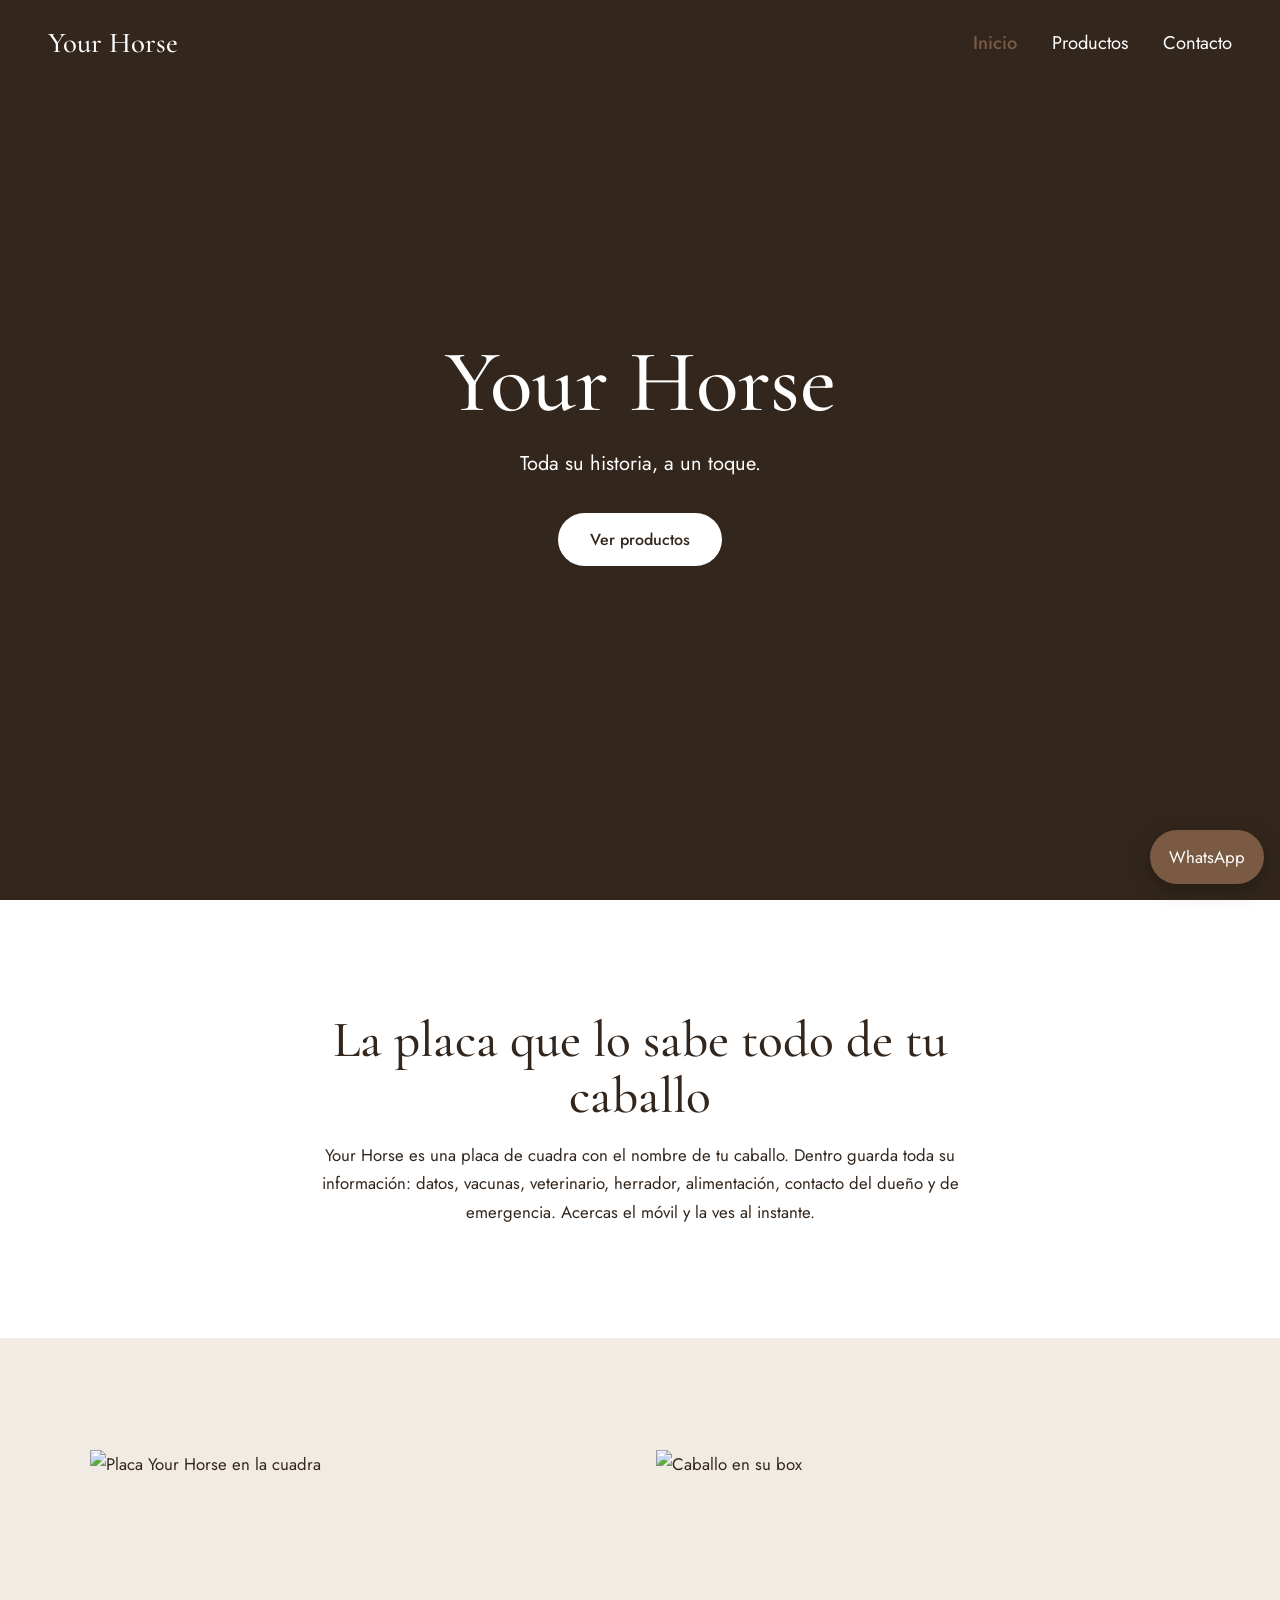
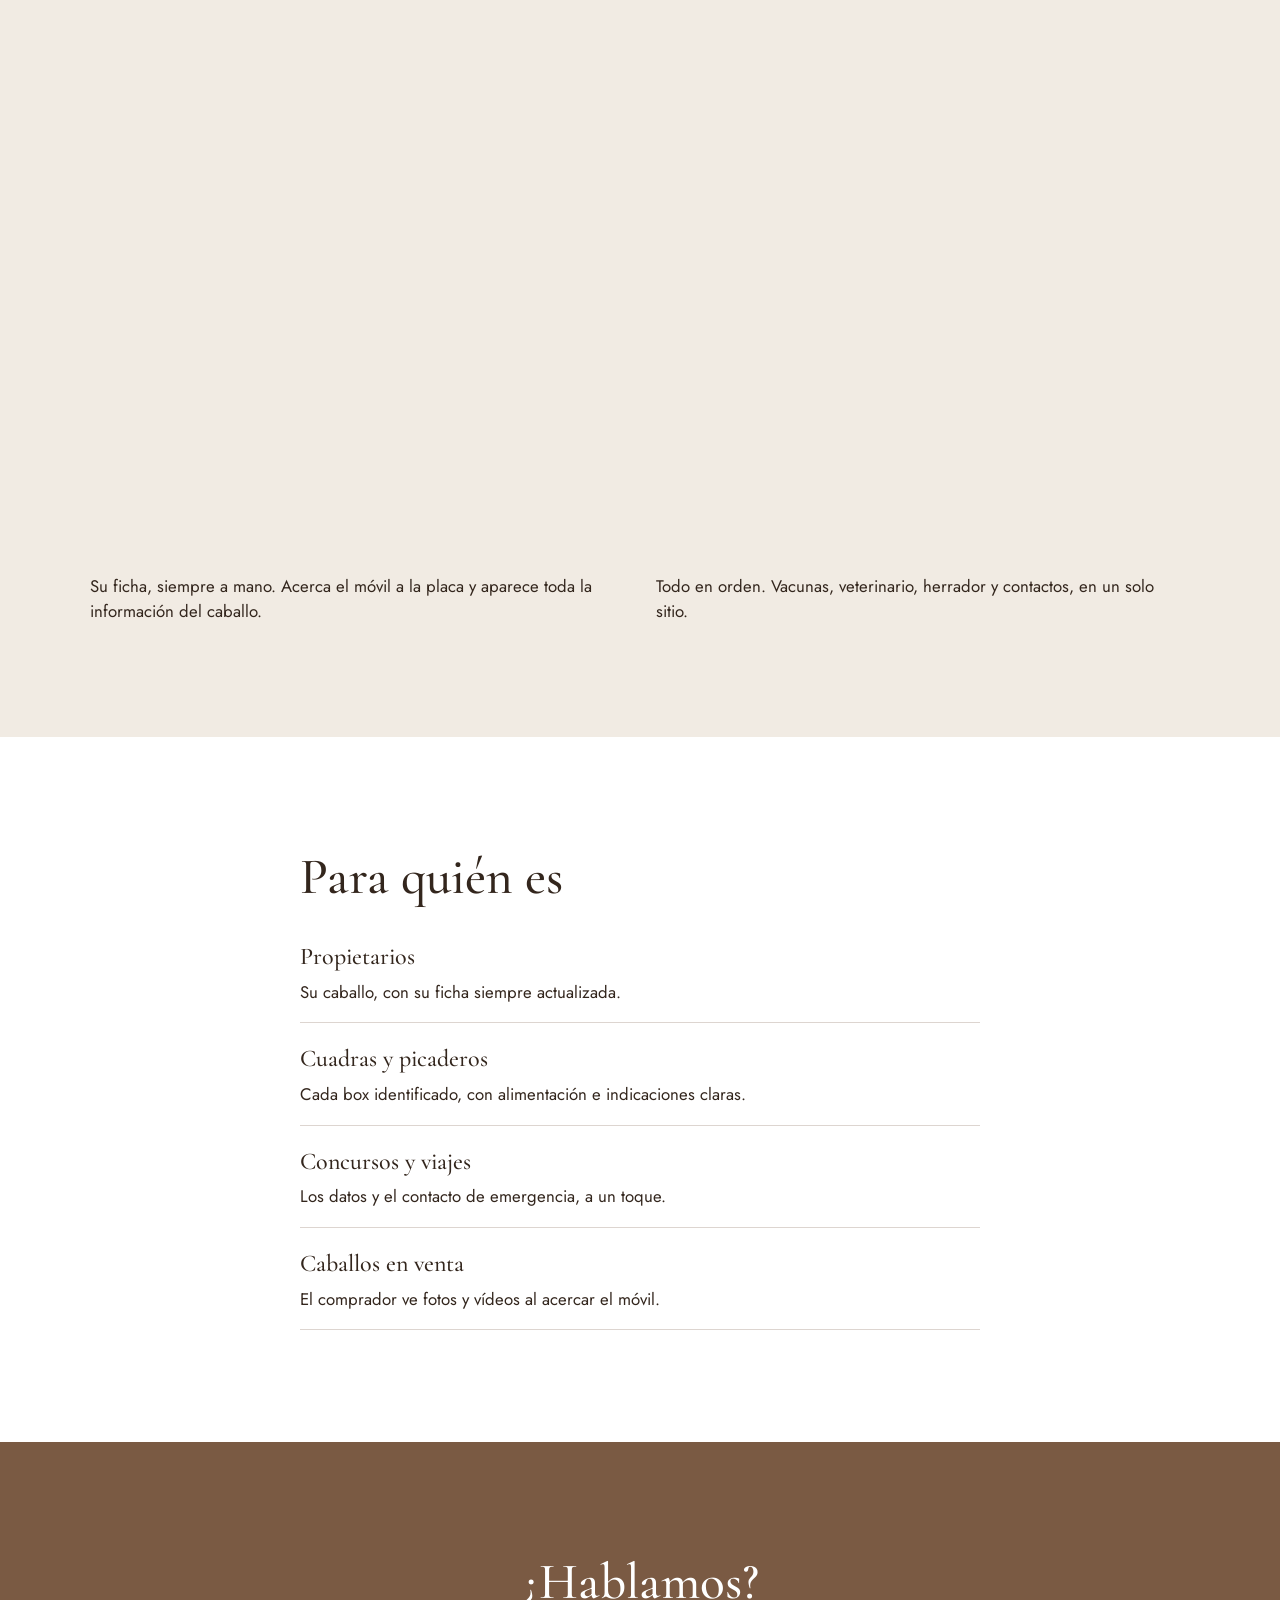
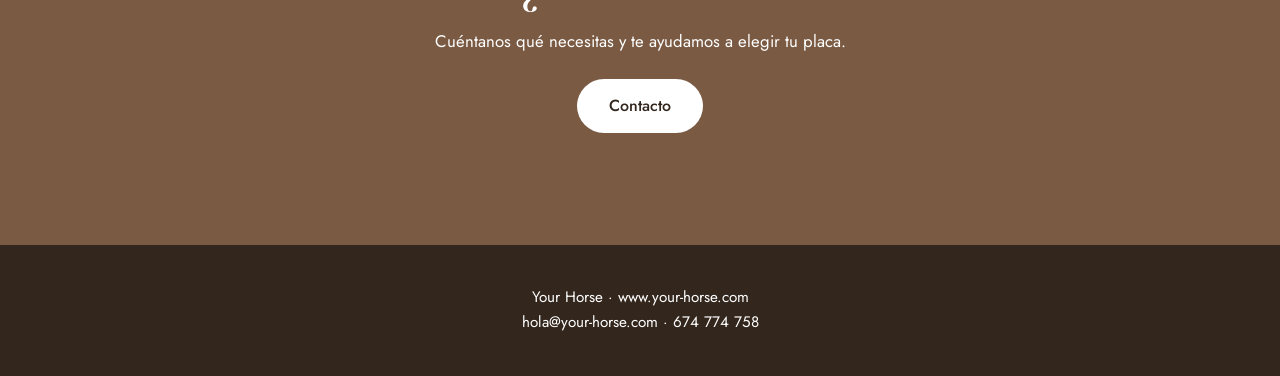
==== index.html @ 4c04ca2e "Add files via upload" ====
<!DOCTYPE html>
<html lang="es"><head><meta charset="utf-8"><meta name="viewport" content="width=device-width,initial-scale=1">
<title>Your Horse · La placa de cuadra inteligente</title><meta name="description" content="Placa de cuadra personalizada con el nombre de tu caballo. Acerca el móvil y consulta toda su ficha: vacunas, veterinario, herrador y contactos.">
<link rel="canonical" href="https://www.your-horse.com/">
<meta property="og:title" content="Your Horse · La placa de cuadra inteligente"><meta property="og:description" content="Placa de cuadra personalizada con el nombre de tu caballo. Acerca el móvil y consulta toda su ficha: vacunas, veterinario, herrador y contactos."><meta property="og:type" content="website"><meta property="og:url" content="https://www.your-horse.com/"><meta property="og:image" content="https://www.your-horse.com/media/portada.jpg">
<link rel="preconnect" href="https://fonts.googleapis.com"><link rel="preconnect" href="https://fonts.gstatic.com" crossorigin>
<link href="https://fonts.googleapis.com/css2?family=Cormorant+Garamond:wght@500&family=Jost:wght@400;500&display=swap" rel="stylesheet">
<link rel="stylesheet" href="style.css"><script type="application/ld+json">{"@context":"https://schema.org","@type":"Organization","name":"Your Horse","url":"https://www.your-horse.com","email":"hola@your-horse.com","telephone":"+34674774758"}</script></head>
<body data-page="inicio">
<section class="hero"><video autoplay muted loop playsinline poster="media/portada.jpg"><source src="media/portada.mp4" type="video/mp4"></video>
<div><h1>Your Horse</h1><p>Toda su historia, a un toque.</p><a class="btn light" href="productos.html">Ver productos</a></div></section>
<section class="sec"><div class="intro rv"><h2>La placa que lo sabe todo de tu caballo</h2>
<p>Your Horse es una placa de cuadra con el nombre de tu caballo. Dentro guarda toda su información: datos, vacunas, veterinario, herrador, alimentación, contacto del dueño y de emergencia. Acercas el móvil y la ves al instante.</p></div></section>
<section class="sec sand"><div class="duo rv">
<figure><div><img src="media/foto-1.jpg" alt="Placa Your Horse en la cuadra" loading="lazy"></div><p>Su ficha, siempre a mano. Acerca el móvil a la placa y aparece toda la información del caballo.</p></figure>
<figure><div><img src="media/foto-2.jpg" alt="Caballo en su box" loading="lazy"></div><p>Todo en orden. Vacunas, veterinario, herrador y contactos, en un solo sitio.</p></figure></div></section>
<section class="sec"><div class="who rv"><h2>Para quién es</h2><ul>
<li><b>Propietarios</b>Su caballo, con su ficha siempre actualizada.</li>
<li><b>Cuadras y picaderos</b>Cada box identificado, con alimentación e indicaciones claras.</li>
<li><b>Concursos y viajes</b>Los datos y el contacto de emergencia, a un toque.</li>
<li><b>Caballos en venta</b>El comprador ve fotos y vídeos al acercar el móvil.</li></ul></div></section>
<section class="sec cta"><div class="rv"><h2>¿Hablamos?</h2><p>Cuéntanos qué necesitas y te ayudamos a elegir tu placa.</p><a class="btn light" href="contacto.html">Contacto</a></div></section>
<script src="script.js"></script></body></html>
---- style.css ----
:root{--sand:#f1ebe3;--tan:#b08d6e;--brown:#7a5a43;--deep:#33261d}
*{box-sizing:border-box;margin:0;padding:0}
html{scroll-behavior:smooth}
body{font:400 1.05rem/1.7 'Jost',sans-serif;color:var(--deep);background:#fff}
img,video{display:block;width:100%;height:100%;object-fit:cover}
h1,h2,h3{font-family:'Cormorant Garamond',serif;font-weight:500;line-height:1.1}
h1{font-size:clamp(2.6rem,11vw,5.5rem)}h2{font-size:clamp(2rem,7vw,3.2rem);margin-bottom:1rem}h3{font-size:1.8rem}
a{color:inherit}
.wrap{max-width:1100px;margin:auto}
.sec{padding:4.5rem 1.25rem}.top{padding-top:7.5rem}.sand{background:var(--sand)}
.btn{display:inline-block;padding:.95rem 2rem;background:var(--brown);color:#fff;text-decoration:none;border-radius:999px;font:500 1rem 'Jost',sans-serif;border:0;cursor:pointer;transition:background .3s}
.btn:hover,.btn:focus-visible{background:var(--deep)}.btn.light{background:#fff;color:var(--deep)}
:focus-visible{outline:2px solid var(--tan);outline-offset:3px}
header{position:fixed;inset:0 0 auto;z-index:20;display:flex;justify-content:space-between;align-items:center;padding:1rem 1.25rem;color:#fff;transition:background .3s,color .3s}
header.solid,header.open{background:#fff;color:var(--deep);box-shadow:0 1px 0 #0001}
.logo{font:500 1.8rem 'Cormorant Garamond',serif;text-decoration:none}
nav{display:none;position:absolute;top:100%;left:0;right:0;background:#fff;padding:1rem 1.25rem 1.5rem}
header.open nav{display:grid;gap:.6rem}
nav a{text-decoration:none;padding:.4rem 0;font-size:1.15rem}nav a.on{color:var(--brown);font-weight:500}
.burger{background:none;border:0;color:inherit;font-size:1.8rem;cursor:pointer;line-height:1}
.hero{position:relative;height:100svh;min-height:520px;color:#fff;display:grid;place-items:center;text-align:center;padding:1.5rem;overflow:hidden;background:var(--deep)}
.hero video{position:absolute;inset:0}.hero::after{content:"";position:absolute;inset:0;background:rgba(51,38,29,.5)}
.hero div{position:relative;z-index:1;max-width:700px;animation:in 1.4s ease both}
.hero p{font-size:1.25rem;margin:1rem 0 2rem}
@keyframes in{from{opacity:0;transform:translateY(20px)}}
.intro{max-width:680px;margin:auto;text-align:center}
.duo{display:grid;grid-template-columns:1fr 1fr;gap:.75rem;max-width:1100px;margin:auto}
.duo figure>div,.ph{aspect-ratio:3/4;background:var(--sand);overflow:hidden}
.duo p{margin-top:.75rem;font-size:.95rem;line-height:1.5}
.who{max-width:680px;margin:auto}.who li{list-style:none;padding:1rem 0;border-bottom:1px solid #7a5a4340}
.who b{font-family:'Cormorant Garamond',serif;font-size:1.5rem;font-weight:500;display:block}
.cta{text-align:center;background:var(--brown);color:#fff}.cta p{margin-bottom:1.5rem}
.grid{display:grid;grid-template-columns:1fr 1fr;gap:1.5rem .9rem;margin-top:2rem}
.card{text-decoration:none;display:block}.card .ph{aspect-ratio:4/5;margin-bottom:1rem}
.card img{transition:transform .6s}.card:hover img{transform:scale(1.04)}
.card h3{font-size:1.25rem;line-height:1.15}.card .price{font-size:1.3rem}
.price{font-family:'Cormorant Garamond',serif;font-size:1.7rem;color:var(--brown)}
.two{display:grid;gap:2rem}.pp .ph{aspect-ratio:1}.pp p{margin:.8rem 0}
.back{font-size:.95rem;color:var(--brown)}
label,legend{display:block;margin-top:1.25rem;font-weight:500}
input[type=text],input[type=tel]{width:100%;padding:.9rem 1rem;border:1px solid var(--tan);border-radius:10px;font:inherit;margin-top:.4rem}
fieldset{border:0}.chips{display:flex;flex-wrap:wrap;gap:.6rem;margin:.5rem 0 1.75rem}
.chips label{margin:0;font-weight:400}.chips input{position:absolute;opacity:0}
.chips span{display:block;padding:.55rem 1.1rem;border:1px solid var(--tan);border-radius:999px;cursor:pointer}
.chips input:checked+span{background:var(--deep);color:#fff;border-color:var(--deep)}
.chips input:focus-visible+span{outline:2px solid var(--tan);outline-offset:2px}
.links{display:grid;gap:1rem;margin-top:2rem}
.links a{display:block;padding:1.4rem;background:var(--sand);text-decoration:none;border-radius:14px}
.links b{font:500 1.7rem 'Cormorant Garamond',serif;display:block}
footer{padding:2.5rem 1.25rem;text-align:center;background:var(--deep);color:#fff;font-size:.95rem}
.wa{position:fixed;right:1rem;bottom:1rem;z-index:30;background:var(--brown);color:#fff;padding:.8rem 1.2rem;border-radius:999px;text-decoration:none;box-shadow:0 6px 20px #0004}
.rv{opacity:0;transform:translateY(18px);transition:opacity .9s,transform .9s}.rv.v{opacity:1;transform:none}
@media(min-width:800px){
header{padding:1.3rem 3rem}.burger{display:none}
nav{display:flex!important;position:static;background:none;padding:0;gap:2.2rem}
.sec{padding:7rem 3rem}.top{padding-top:9rem}.grid{grid-template-columns:repeat(4,1fr);gap:2rem}.card h3{font-size:1.6rem}.card .price{font-size:1.5rem}
.two{grid-template-columns:1fr 1fr;gap:4rem;align-items:center}.links{grid-template-columns:repeat(3,1fr)}
.duo{gap:2rem}.duo p{font-size:1.05rem}}
@media(prefers-reduced-motion:reduce){*{animation:none!important;transition:none!important}.rv{opacity:1;transform:none}html{scroll-behavior:auto}}
[hidden]{display:none!important}
.chk{display:flex;gap:.7rem;align-items:flex-start;font-weight:400}.chk input{margin-top:.45rem;accent-color:var(--brown)}
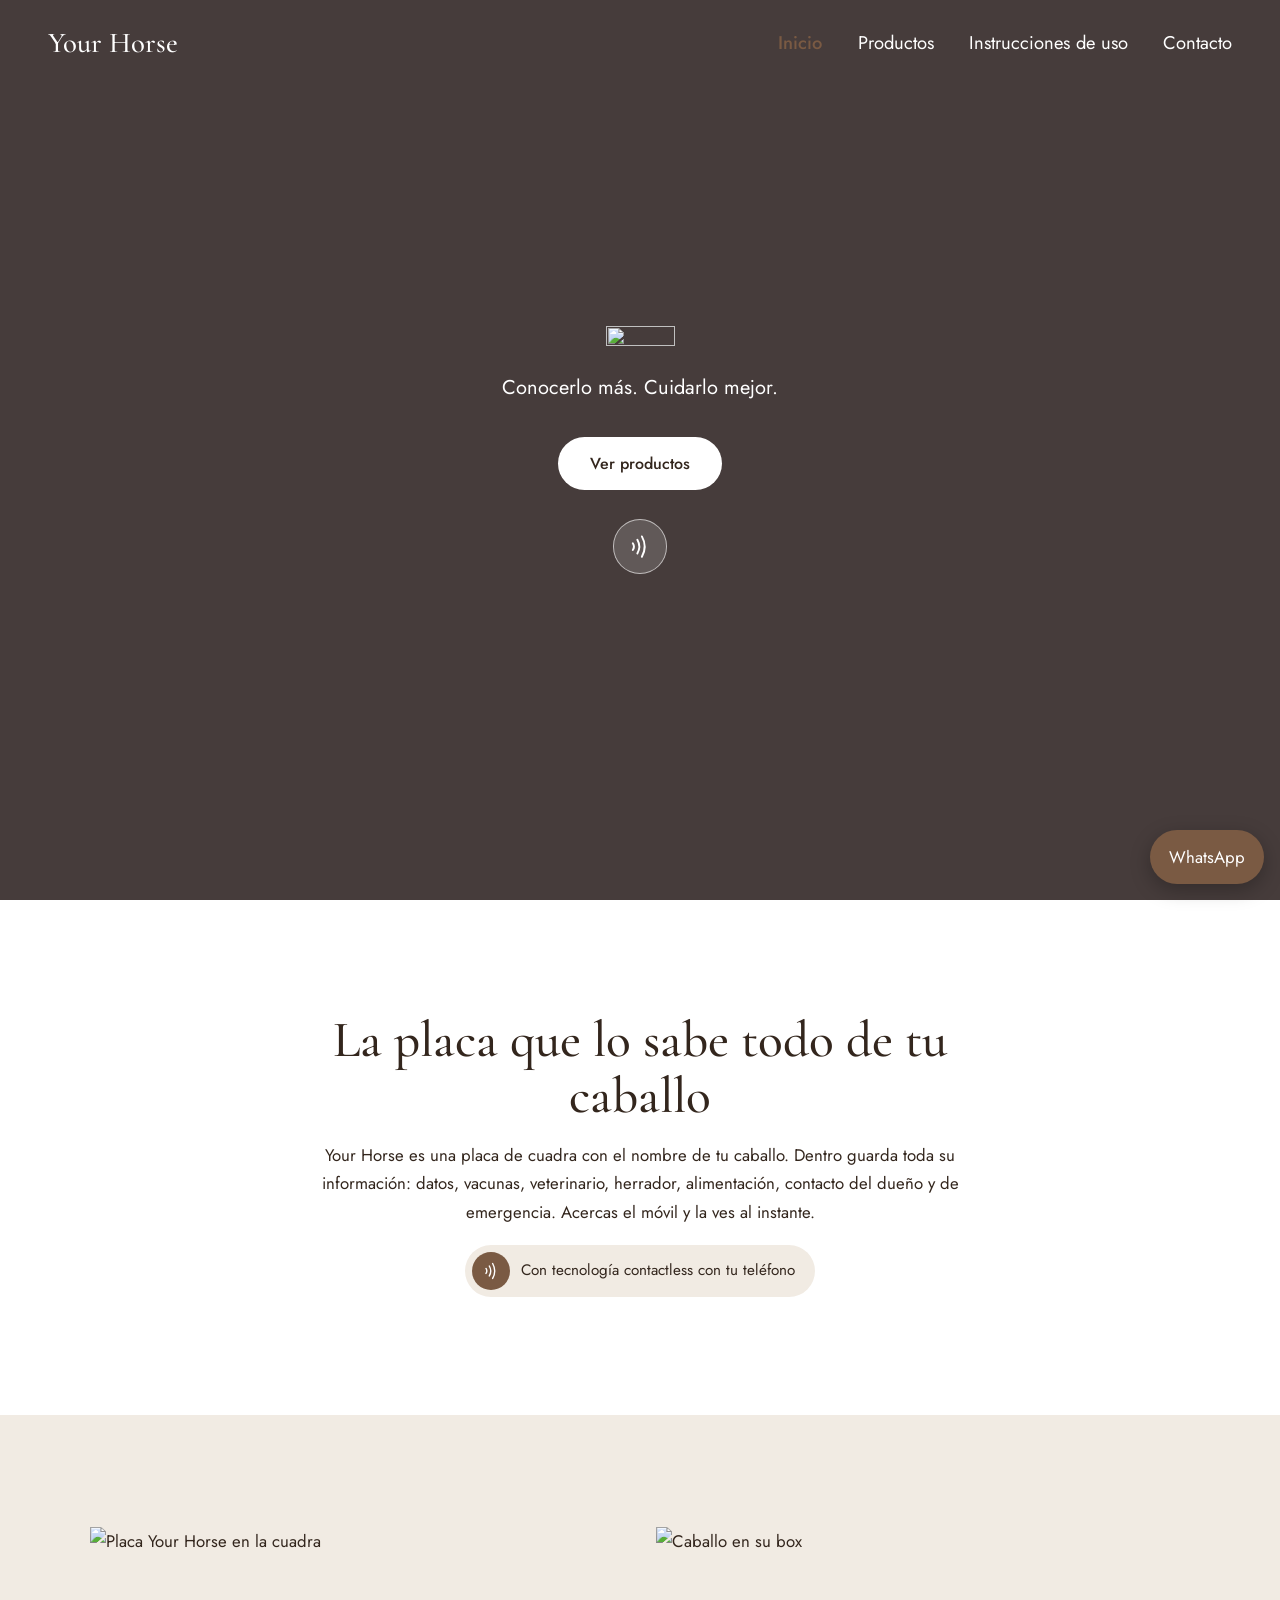
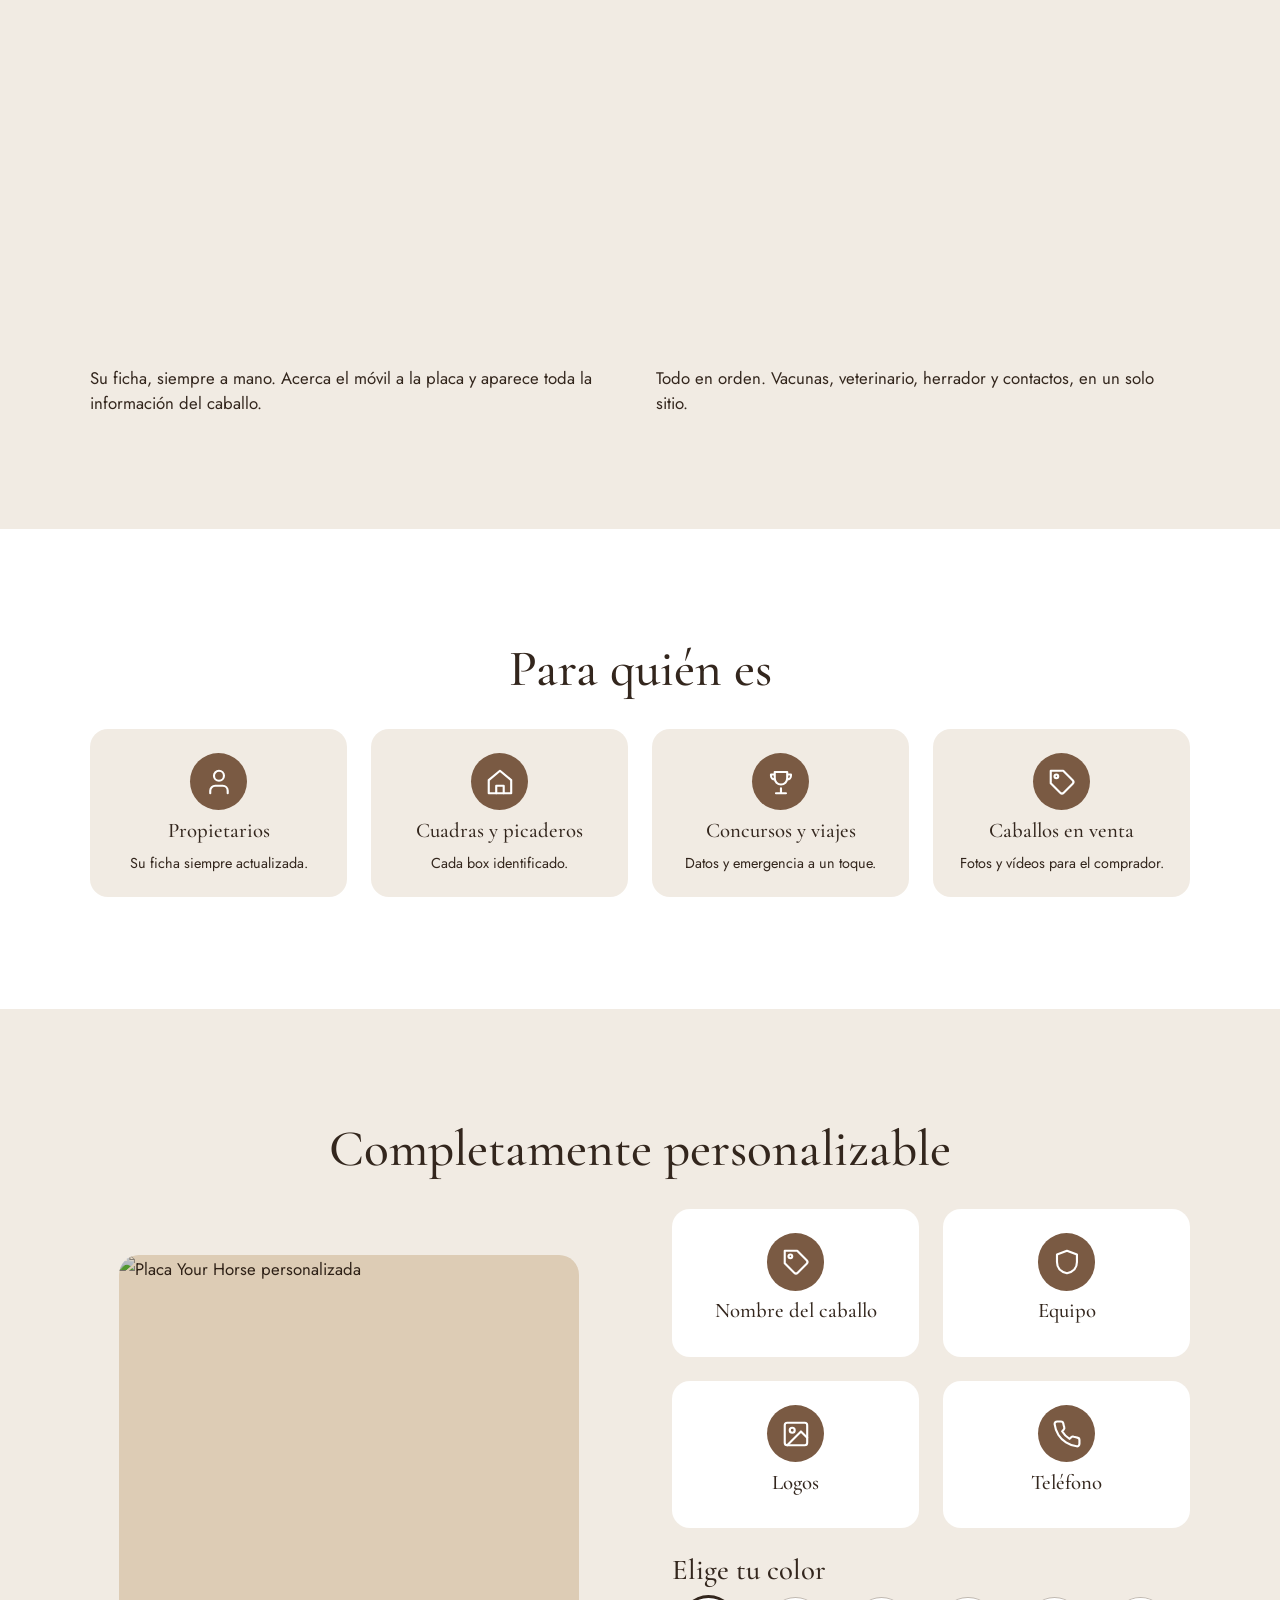
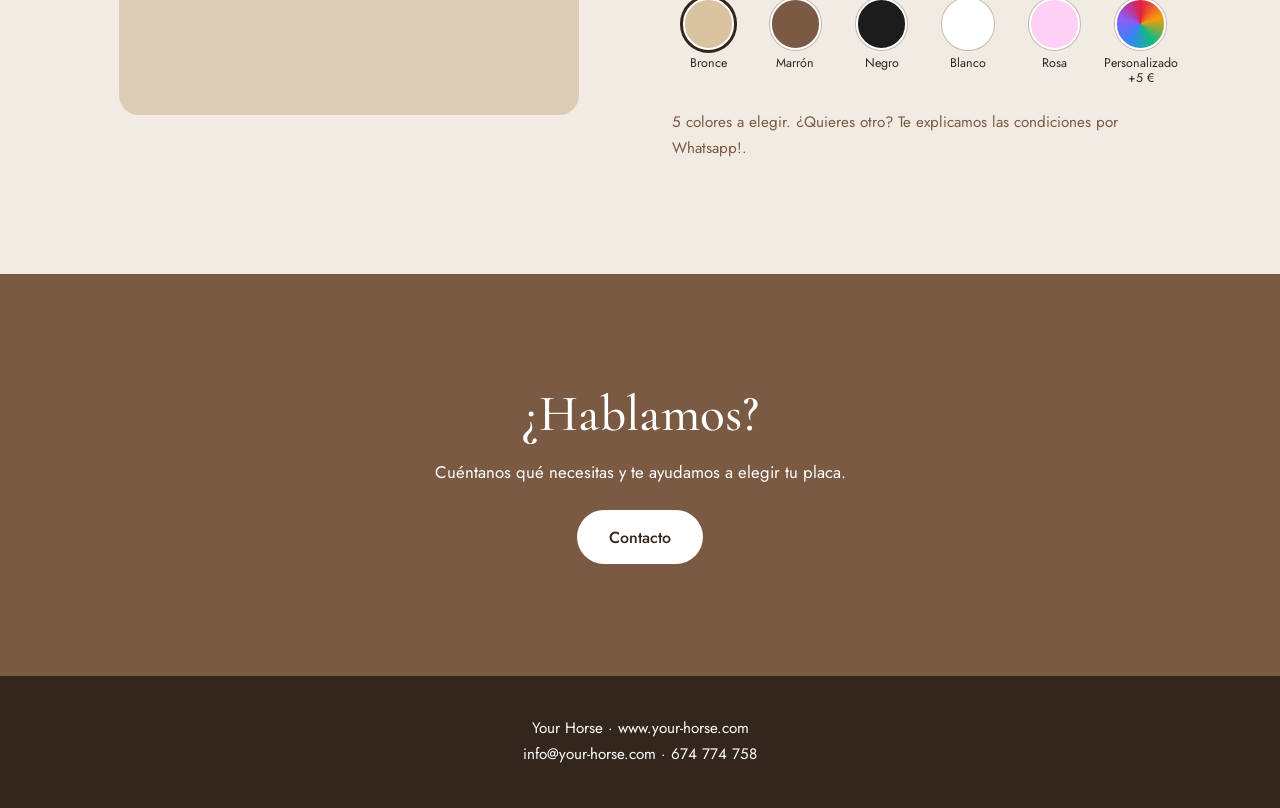
==== commit a794e65b: "Add files via upload" ====
--- a/index.html
+++ b/index.html
@@ -5,19 +5,21 @@
 <meta property="og:title" content="Your Horse · La placa de cuadra inteligente"><meta property="og:description" content="Placa de cuadra personalizada con el nombre de tu caballo. Acerca el móvil y consulta toda su ficha: vacunas, veterinario, herrador y contactos."><meta property="og:type" content="website"><meta property="og:url" content="https://www.your-horse.com/"><meta property="og:image" content="https://www.your-horse.com/media/portada.jpg">
 <link rel="preconnect" href="https://fonts.googleapis.com"><link rel="preconnect" href="https://fonts.gstatic.com" crossorigin>
 <link href="https://fonts.googleapis.com/css2?family=Cormorant+Garamond:wght@500&family=Jost:wght@400;500&display=swap" rel="stylesheet">
-<link rel="stylesheet" href="style.css"><script type="application/ld+json">{"@context":"https://schema.org","@type":"Organization","name":"Your Horse","url":"https://www.your-horse.com","email":"hola@your-horse.com","telephone":"+34674774758"}</script></head>
+<link rel="stylesheet" href="style.css"><script type="application/ld+json">{"@context":"https://schema.org","@type":"Organization","name":"Your Horse","url":"https://www.your-horse.com","email":"info@your-horse.com","telephone":"+34674774758"}</script></head>
 <body data-page="inicio">
-<section class="hero"><video autoplay muted loop playsinline poster="media/portada.jpg"><source src="media/portada.mp4" type="video/mp4"></video>
-<div><h1>Your Horse</h1><p>Toda su historia, a un toque.</p><a class="btn light" href="productos.html">Ver productos</a></div></section>
+<section class="hero"><video autoplay muted loop playsinline poster="media/video.mov"><source src="media/video.mp4" type="video/mp4"></video>
+<div><img src="media/logo.png" style= "width:50%;
+    max-width: 600px;
+    display: block;
+    margin: 0 auto;">
+    
+    <p>Conocerlo más. Cuidarlo mejor.</p><a class="btn light" href="productos.html">Ver productos</a><i data-i="nfc" title="Tecnología contactless"></i></div></section>
 <section class="sec"><div class="intro rv"><h2>La placa que lo sabe todo de tu caballo</h2>
-<p>Your Horse es una placa de cuadra con el nombre de tu caballo. Dentro guarda toda su información: datos, vacunas, veterinario, herrador, alimentación, contacto del dueño y de emergencia. Acercas el móvil y la ves al instante.</p></div></section>
+<p>Your Horse es una placa de cuadra con el nombre de tu caballo. Dentro guarda toda su información: datos, vacunas, veterinario, herrador, alimentación, contacto del dueño y de emergencia. Acercas el móvil y la ves al instante.</p><p class="nfc"><i data-i="nfc"></i>Con tecnología contactless con tu teléfono</p></div></section>
 <section class="sec sand"><div class="duo rv">
-<figure><div><img src="media/foto-1.jpg" alt="Placa Your Horse en la cuadra" loading="lazy"></div><p>Su ficha, siempre a mano. Acerca el móvil a la placa y aparece toda la información del caballo.</p></figure>
-<figure><div><img src="media/foto-2.jpg" alt="Caballo en su box" loading="lazy"></div><p>Todo en orden. Vacunas, veterinario, herrador y contactos, en un solo sitio.</p></figure></div></section>
-<section class="sec"><div class="who rv"><h2>Para quién es</h2><ul>
-<li><b>Propietarios</b>Su caballo, con su ficha siempre actualizada.</li>
-<li><b>Cuadras y picaderos</b>Cada box identificado, con alimentación e indicaciones claras.</li>
-<li><b>Concursos y viajes</b>Los datos y el contacto de emergencia, a un toque.</li>
-<li><b>Caballos en venta</b>El comprador ve fotos y vídeos al acercar el móvil.</li></ul></div></section>
+<figure><div><img src="media/placa-cuadra.jpg" alt="Placa Your Horse en la cuadra" loading="lazy"></div><p>Su ficha, siempre a mano. Acerca el móvil a la placa y aparece toda la información del caballo.</p></figure>
+<figure><div><img src="media/placa-caballo.PNG" alt="Caballo en su box" loading="lazy"></div><p>Todo en orden. Vacunas, veterinario, herrador y contactos, en un solo sitio.</p></figure></div></section>
+<section class="sec"><div class="wrap rv"><h2 class="c">Para quién es</h2><div class="tiles"><div class="tile"><i data-i="user"></i><b>Propietarios</b><span>Su ficha siempre actualizada.</span></div><div class="tile"><i data-i="home"></i><b>Cuadras y picaderos</b><span>Cada box identificado.</span></div><div class="tile"><i data-i="trophy"></i><b>Concursos y viajes</b><span>Datos y emergencia a un toque.</span></div><div class="tile"><i data-i="tag"></i><b>Caballos en venta</b><span>Fotos y vídeos para el comprador.</span></div></div></div></section><section class="sec sand pzs"><div class="wrap rv">
+    <h2 class="c">Completamente personalizable</h2><div class="cust pz"><div class="ph show" data-showcase="placa-basica"><img src="media/placa-basica-marron.jpg" alt="Placa Your Horse personalizada"></div><div><div class="tiles t2"><div class="tile"><i data-i="tag"></i><b>Nombre del caballo</b><span></span></div><div class="tile"><i data-i="shield"></i><b>Equipo</b><span></span></div><div class="tile"><i data-i="image"></i><b>Logos</b><span></span></div><div class="tile"><i data-i="phone"></i><b>Teléfono</b><span></span></div></div><h3 class="sh">Elige tu color</h3><div class="swatches" data-swatches></div><p class="note">5 colores a elegir. ¿Quieres otro? Te explicamos las condiciones por Whatsapp!.</p></div></div></div></section>
 <section class="sec cta"><div class="rv"><h2>¿Hablamos?</h2><p>Cuéntanos qué necesitas y te ayudamos a elegir tu placa.</p><a class="btn light" href="contacto.html">Contacto</a></div></section>
 <script src="script.js"></script></body></html>
--- a/style.css
+++ b/style.css
@@ -19,19 +19,19 @@
 nav a{text-decoration:none;padding:.4rem 0;font-size:1.15rem}nav a.on{color:var(--brown);font-weight:500}
 .burger{background:none;border:0;color:inherit;font-size:1.8rem;cursor:pointer;line-height:1}
 .hero{position:relative;height:100svh;min-height:520px;color:#fff;display:grid;place-items:center;text-align:center;padding:1.5rem;overflow:hidden;background:var(--deep)}
-.hero video{position:absolute;inset:0}.hero::after{content:"";position:absolute;inset:0;background:rgba(51,38,29,.5)}
+.hero video{position:absolute;inset:0}.hero::after{content:"";position:absolute;inset:0;background:rgba(73, 64, 64, 0.863)}
 .hero div{position:relative;z-index:1;max-width:700px;animation:in 1.4s ease both}
 .hero p{font-size:1.25rem;margin:1rem 0 2rem}
 @keyframes in{from{opacity:0;transform:translateY(20px)}}
 .intro{max-width:680px;margin:auto;text-align:center}
 .duo{display:grid;grid-template-columns:1fr 1fr;gap:.75rem;max-width:1100px;margin:auto}
-.duo figure>div,.ph{aspect-ratio:3/4;background:var(--sand);overflow:hidden}
+.duo figure>div,.ph{aspect-ratio:5/4;background:var(--sand);overflow:hidden}
 .duo p{margin-top:.75rem;font-size:.95rem;line-height:1.5}
 .who{max-width:680px;margin:auto}.who li{list-style:none;padding:1rem 0;border-bottom:1px solid #7a5a4340}
 .who b{font-family:'Cormorant Garamond',serif;font-size:1.5rem;font-weight:500;display:block}
 .cta{text-align:center;background:var(--brown);color:#fff}.cta p{margin-bottom:1.5rem}
 .grid{display:grid;grid-template-columns:1fr 1fr;gap:1.5rem .9rem;margin-top:2rem}
-.card{text-decoration:none;display:block}.card .ph{aspect-ratio:4/5;margin-bottom:1rem}
+.card{text-decoration:none;display:block}.card .ph{aspect-ratio:5/4;margin-bottom:1rem}
 .card img{transition:transform .6s}.card:hover img{transform:scale(1.04)}
 .card h3{font-size:1.25rem;line-height:1.15}.card .price{font-size:1.3rem}
 .price{font-family:'Cormorant Garamond',serif;font-size:1.7rem;color:var(--brown)}
@@ -59,3 +59,63 @@
 @media(prefers-reduced-motion:reduce){*{animation:none!important;transition:none!important}.rv{opacity:1;transform:none}html{scroll-behavior:auto}}
 [hidden]{display:none!important}
 .chk{display:flex;gap:.7rem;align-items:flex-start;font-weight:400}.chk input{margin-top:.45rem;accent-color:var(--brown)}
+/* v2: iconos, tiles, personalización, instrucciones */
+.c{text-align:center;margin-bottom:2rem}
+.tiles{display:grid;grid-template-columns:1fr 1fr;gap:.9rem}
+.tiles.k{grid-template-columns:1fr}.tiles.k3{grid-template-columns:repeat(3,1fr)}
+.tile{position:relative;background:var(--sand);border-radius:18px;padding:1.5rem .9rem;text-align:center;display:flex;flex-direction:column;align-items:center;gap:.6rem;transition:transform .3s,box-shadow .3s}
+.sand .tile{background:#fff}
+.tile:hover{transform:translateY(-4px);box-shadow:0 10px 24px #33261d1f}
+.tile b{font:500 1.3rem/1.1 'Cormorant Garamond',serif}
+.tile span{font-size:.9rem;line-height:1.4}
+.tile.big{padding:2rem 1.2rem}.tile.big i[data-i]{width:4.6rem;height:4.6rem}
+i[data-i]{display:inline-grid;place-items:center;width:3.6rem;height:3.6rem;border-radius:50%;background:var(--brown);color:#fff;flex:none}
+i[data-i] svg{width:52%;height:52%;fill:none;stroke:currentColor;stroke-width:1.7;stroke-linecap:round;stroke-linejoin:round}
+.num{position:absolute;top:.8rem;left:.8rem;width:1.9rem;height:1.9rem;border-radius:50%;background:var(--deep);color:#fff;display:grid;place-items:center;font:500 .9rem 'Jost',sans-serif;font-style:normal}
+.nfc{display:inline-flex;align-items:center;gap:.7rem;background:var(--sand);padding:.4rem 1.2rem .4rem .4rem;border-radius:999px;font-size:.95rem;margin:1rem 0 .4rem}
+.nfc i[data-i]{width:2.4rem;height:2.4rem}
+.cust{display:grid;gap:2rem}
+.ph{position:relative}.ph.show{aspect-ratio:1;max-width:460px;width:100%;margin:auto;border-radius:20px}
+.ph.tint::after{content:"";position:absolute;inset:0;background:var(--tint);mix-blend-mode:multiply;opacity:.55;pointer-events:none}
+.sh{margin:1.6rem 0 .2rem}
+.swatches{display:flex;flex-wrap:wrap;gap:.8rem;margin:.8rem 0 1.5rem}
+.sw{position:relative;margin:0;width:4.6rem;display:flex;flex-direction:column;align-items:center;gap:.4rem;font-weight:400;cursor:pointer}
+.sw input{position:absolute;opacity:0}
+.sw span{width:3.2rem;height:3.2rem;border-radius:50%;border:2px solid #fff;box-shadow:0 0 0 1px #33261d40;transition:transform .2s,box-shadow .2s}
+.sw:hover span{transform:scale(1.1)}
+.sw input:checked+span{box-shadow:0 0 0 3px var(--deep)}
+.sw input:focus-visible+span{outline:2px solid var(--tan);outline-offset:4px}
+.sw em{font-style:normal;font-size:.78rem;text-align:center;line-height:1.2}
+.note{font-size:.95rem;color:var(--brown)}
+.mails{list-style:none;display:flex;flex-wrap:wrap;gap:.5rem;justify-content:center;margin-top:.4rem}
+.mails li{display:flex;align-items:center;gap:.5rem;background:#fff;border:1px solid var(--tan);border-radius:999px;padding:.25rem .9rem .25rem .25rem;font-size:.85rem}
+.mails i[data-i]{width:1.7rem;height:1.7rem}
+.intro .nfc{margin-top:1.2rem}
+@media(min-width:800px){
+.tiles{grid-template-columns:repeat(4,1fr);gap:1.5rem}.tiles.t2{grid-template-columns:1fr 1fr}.tiles.k{grid-template-columns:1fr 1fr}.tiles.k3{grid-template-columns:repeat(3,1fr)}
+.cust{grid-template-columns:1fr 1fr;gap:4rem;align-items:center}}
+
+/* v3 */
+.hero i[data-i]{display:grid;margin:1.8rem auto 0;width:3.4rem;height:3.4rem;background:#ffffff26;border:1px solid #fff9;animation:pulse 2.4s ease-out infinite}
+@keyframes pulse{0%{box-shadow:0 0 0 0 #fff6}100%{box-shadow:0 0 0 18px #fff0}}
+.cust .tile:hover{transform:none;box-shadow:none}
+@media(max-width:799px){
+.tiles.k3{gap:.5rem}
+.tiles.k3 .tile.big{padding:2.2rem .4rem 1rem;gap:.4rem}
+.tiles.k3 i[data-i]{width:2.8rem;height:2.8rem}
+.tiles.k3 b{font-size:1rem}.tiles.k3 span{font-size:.72rem}
+.tiles.k3 .num{width:1.5rem;height:1.5rem;font-size:.75rem;top:.5rem;left:.5rem}
+.pzs{padding-top:4.6rem;padding-bottom:2rem}
+.pzs h2.c{font-size:1.75rem;margin-bottom:.8rem}
+.cust.pz{gap:.8rem}
+.pz .ph.show{max-width:200px}
+.pz .tiles.t2{grid-template-columns:repeat(4,1fr);gap:.4rem}
+.pz .tile{padding:.6rem .2rem;gap:.3rem;border-radius:12px}
+.pz .tile i[data-i]{width:2.2rem;height:2.2rem}
+.pz .tile b{font-size:.9rem}
+.pz .sh{margin:.8rem 0 0;font-size:1.3rem}
+.pz .swatches{flex-wrap:nowrap;justify-content:space-between;gap:.2rem;margin:.4rem 0 .5rem}
+.pz .sw{width:auto;flex:1;min-width:0;gap:.25rem}
+.pz .sw span{width:2.1rem;height:2.1rem}
+.pz .sw em{font-size:.6rem}
+.pz .note{font-size:.8rem;line-height:1.3}}
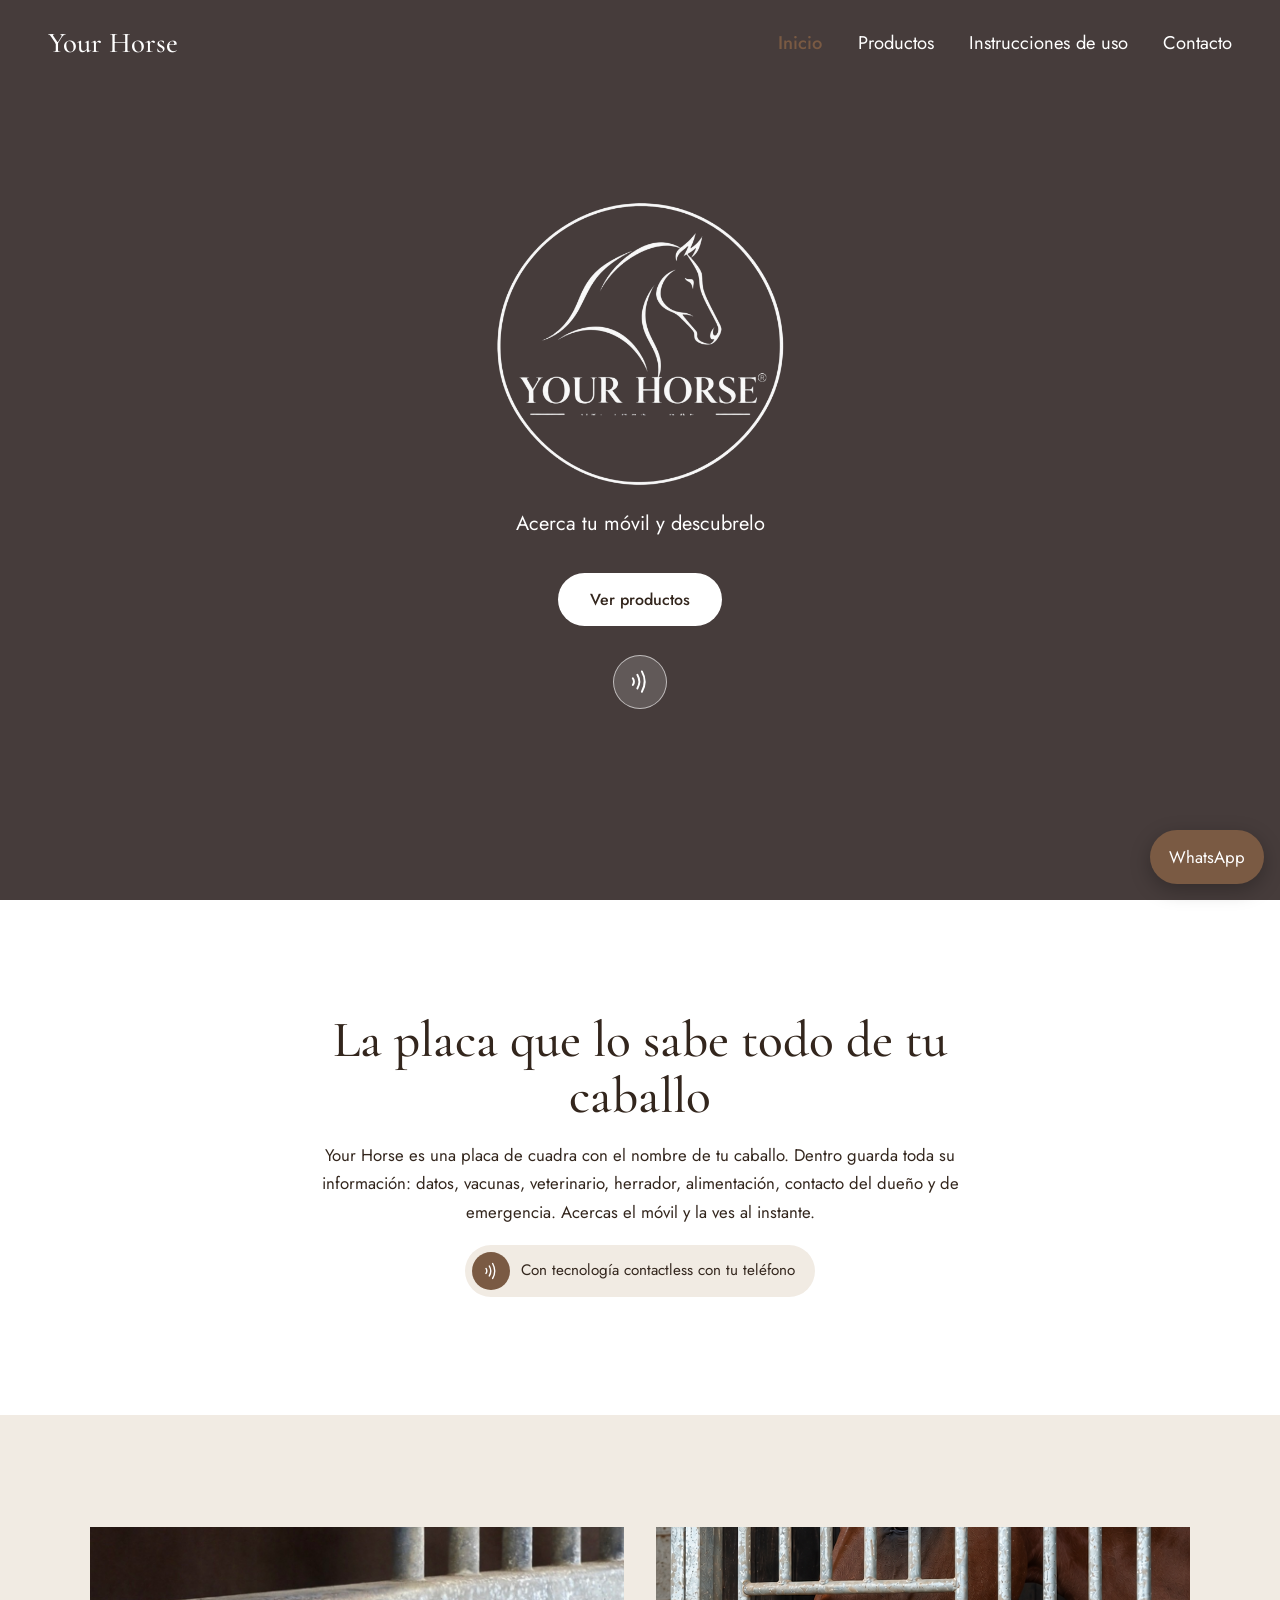
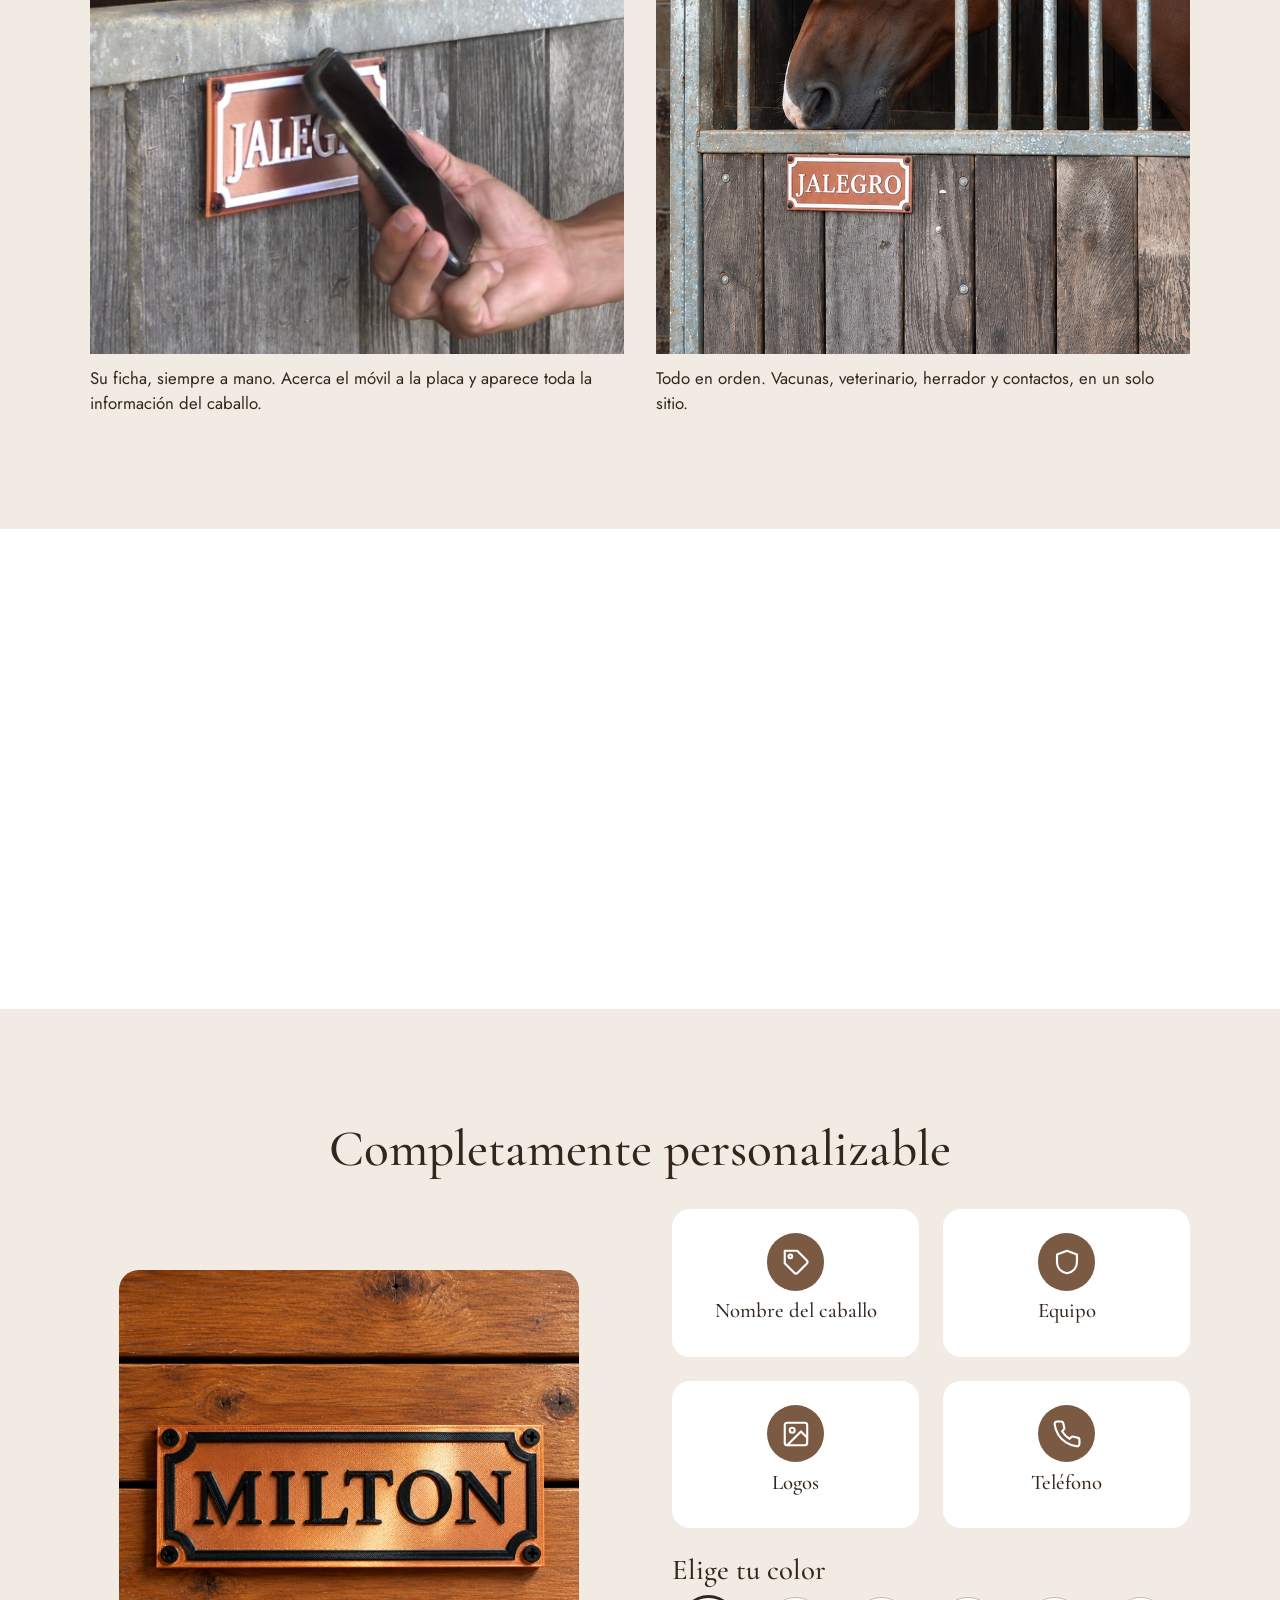
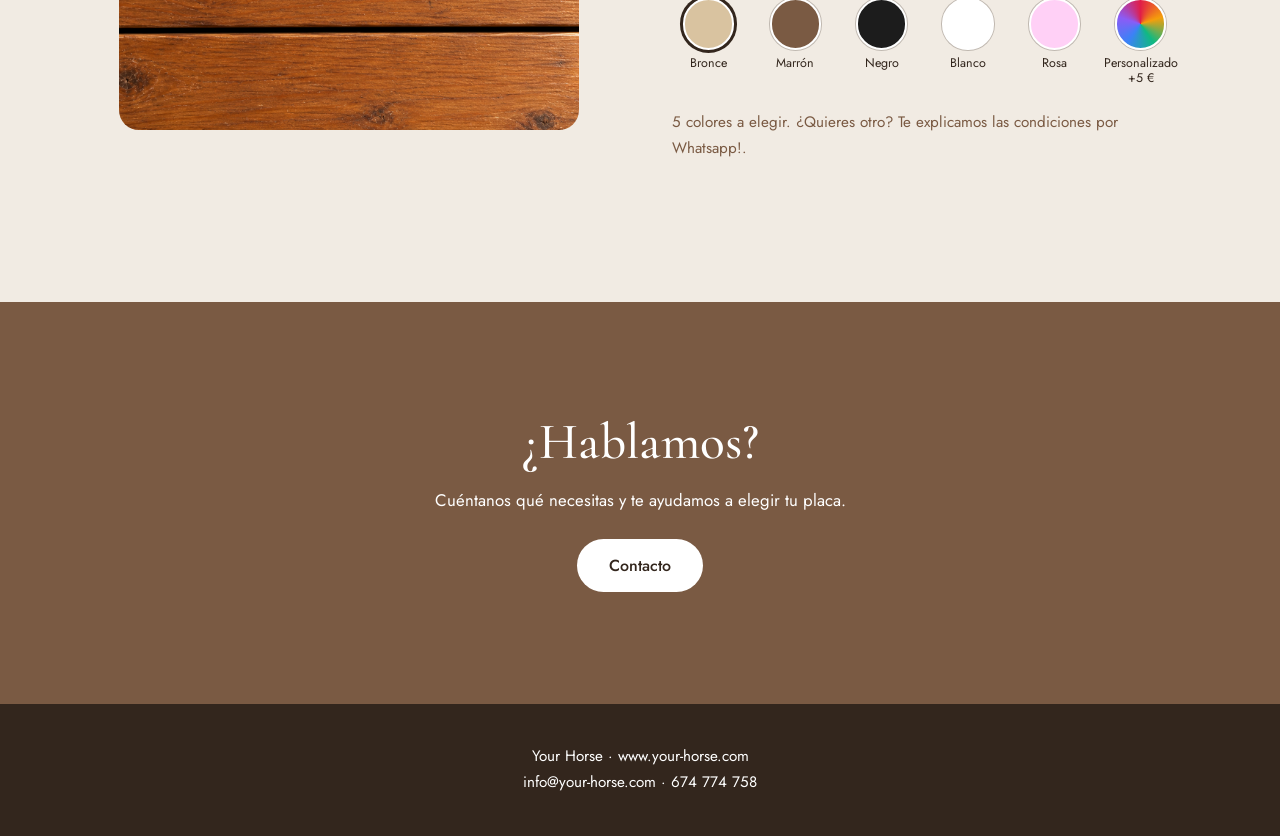
==== commit b80ec80b: "Add files via upload" ====
--- a/index.html
+++ b/index.html
@@ -5,7 +5,7 @@
 <meta property="og:title" content="Your Horse · La placa de cuadra inteligente"><meta property="og:description" content="Placa de cuadra personalizada con el nombre de tu caballo. Acerca el móvil y consulta toda su ficha: vacunas, veterinario, herrador y contactos."><meta property="og:type" content="website"><meta property="og:url" content="https://www.your-horse.com/"><meta property="og:image" content="https://www.your-horse.com/media/portada.jpg">
 <link rel="preconnect" href="https://fonts.googleapis.com"><link rel="preconnect" href="https://fonts.gstatic.com" crossorigin>
 <link href="https://fonts.googleapis.com/css2?family=Cormorant+Garamond:wght@500&family=Jost:wght@400;500&display=swap" rel="stylesheet">
-<link rel="stylesheet" href="style.css"><script type="application/ld+json">{"@context":"https://schema.org","@type":"Organization","name":"Your Horse","url":"https://www.your-horse.com","email":"info@your-horse.com","telephone":"+34674774758"}</script></head>
+<link rel="stylesheet" href="style.css"><script type="application/ld+json">{"@context":"https://schema.org","@type":"Organization","name":"Your Horse","url":"https://www.your-horse.com","email":"info@your-horse.com","telephone":"+34607294788"}</script></head>
 <body data-page="inicio">
 <section class="hero"><video autoplay muted loop playsinline poster="media/video.mov"><source src="media/video.mp4" type="video/mp4"></video>
 <div><img src="media/logo.png" style= "width:50%;
@@ -13,13 +13,15 @@
     display: block;
     margin: 0 auto;">
     
-    <p>Conocerlo más. Cuidarlo mejor.</p><a class="btn light" href="productos.html">Ver productos</a><i data-i="nfc" title="Tecnología contactless"></i></div></section>
+    <p>Acerca tu móvil y descubrelo</p><a class="btn light" href="productos.html">Ver productos</a><i data-i="nfc" title="Tecnología contactless"></i></div></section>
 <section class="sec"><div class="intro rv"><h2>La placa que lo sabe todo de tu caballo</h2>
 <p>Your Horse es una placa de cuadra con el nombre de tu caballo. Dentro guarda toda su información: datos, vacunas, veterinario, herrador, alimentación, contacto del dueño y de emergencia. Acercas el móvil y la ves al instante.</p><p class="nfc"><i data-i="nfc"></i>Con tecnología contactless con tu teléfono</p></div></section>
 <section class="sec sand"><div class="duo rv">
 <figure><div><img src="media/placa-cuadra.jpg" alt="Placa Your Horse en la cuadra" loading="lazy"></div><p>Su ficha, siempre a mano. Acerca el móvil a la placa y aparece toda la información del caballo.</p></figure>
 <figure><div><img src="media/placa-caballo.PNG" alt="Caballo en su box" loading="lazy"></div><p>Todo en orden. Vacunas, veterinario, herrador y contactos, en un solo sitio.</p></figure></div></section>
 <section class="sec"><div class="wrap rv"><h2 class="c">Para quién es</h2><div class="tiles"><div class="tile"><i data-i="user"></i><b>Propietarios</b><span>Su ficha siempre actualizada.</span></div><div class="tile"><i data-i="home"></i><b>Cuadras y picaderos</b><span>Cada box identificado.</span></div><div class="tile"><i data-i="trophy"></i><b>Concursos y viajes</b><span>Datos y emergencia a un toque.</span></div><div class="tile"><i data-i="tag"></i><b>Caballos en venta</b><span>Fotos y vídeos para el comprador.</span></div></div></div></section><section class="sec sand pzs"><div class="wrap rv">
-    <h2 class="c">Completamente personalizable</h2><div class="cust pz"><div class="ph show" data-showcase="placa-basica"><img src="media/placa-basica-marron.jpg" alt="Placa Your Horse personalizada"></div><div><div class="tiles t2"><div class="tile"><i data-i="tag"></i><b>Nombre del caballo</b><span></span></div><div class="tile"><i data-i="shield"></i><b>Equipo</b><span></span></div><div class="tile"><i data-i="image"></i><b>Logos</b><span></span></div><div class="tile"><i data-i="phone"></i><b>Teléfono</b><span></span></div></div><h3 class="sh">Elige tu color</h3><div class="swatches" data-swatches></div><p class="note">5 colores a elegir. ¿Quieres otro? Te explicamos las condiciones por Whatsapp!.</p></div></div></div></section>
-<section class="sec cta"><div class="rv"><h2>¿Hablamos?</h2><p>Cuéntanos qué necesitas y te ayudamos a elegir tu placa.</p><a class="btn light" href="contacto.html">Contacto</a></div></section>
+    <h2 class="c">Completamente personalizable</h2><div class="cust pz"><div class="ph show" data-showcase="placa-basica"><img src="media/placa-basica-marron.jpg" alt="Placa Your Horse personalizada"></div><div><div class="tiles t2"><div class="tile"><i data-i="tag"></i><b>Nombre del caballo</b><span></span></div><div class="tile"><i data-i="shield"></i><b>Equipo</b><span></span></div><div class="tile"><i data-i="image"></i><b>Logos</b><span></span></div><div class="tile"><i data-i="phone"></i><b>Teléfono</b><span></span></div></div><h3 class="sh">Elige tu color</h3><div class="swatches" data-swatches></div><p class="note">5 colores a elegir. ¿Quieres otro? Te explicamos las condiciones por Whatsapp!.</p> <br> <!--Conocerlo más, cuidarlo mejor--></div></div></div></section>
+  
+
+    <section class="sec cta"><div><h2>¿Hablamos?</h2><p>Cuéntanos qué necesitas y te ayudamos a elegir tu placa.</p><a class="btn light" href="contacto.html">Contacto</a></div></section>
 <script src="script.js"></script></body></html>
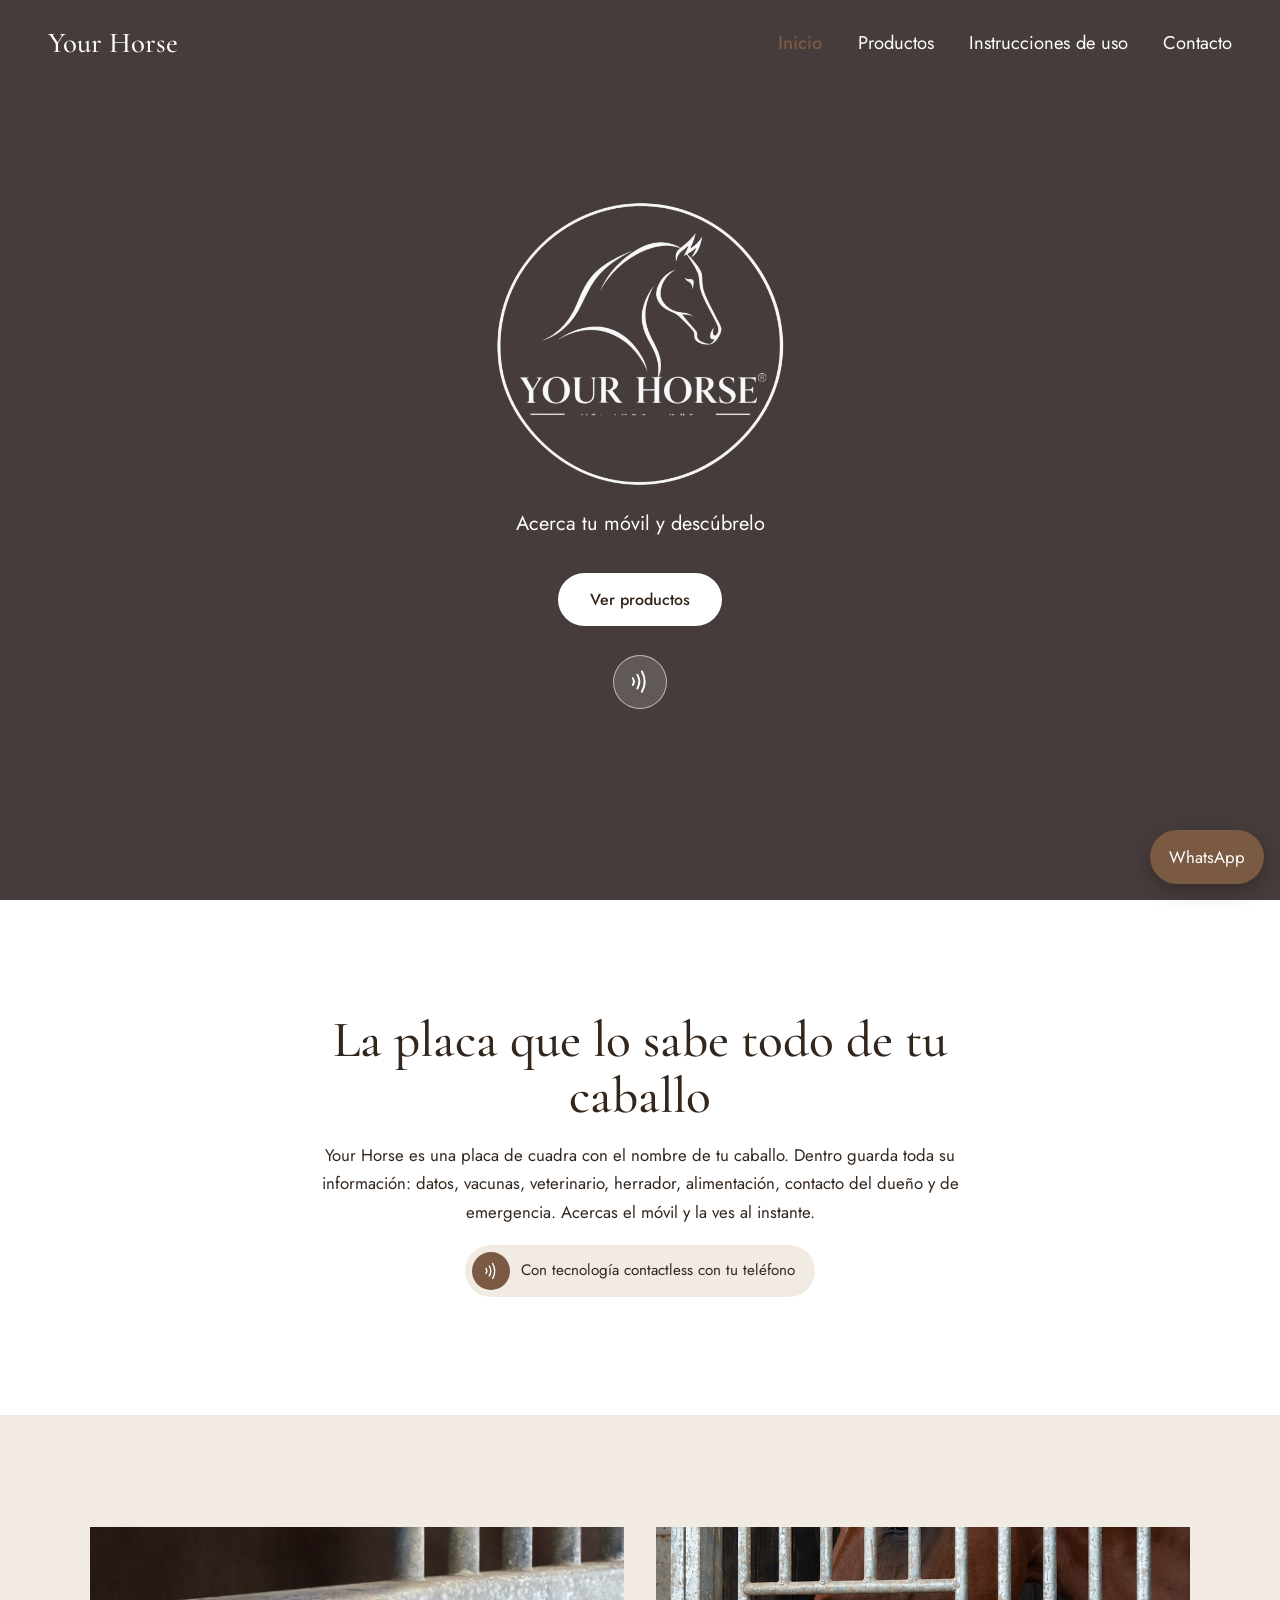
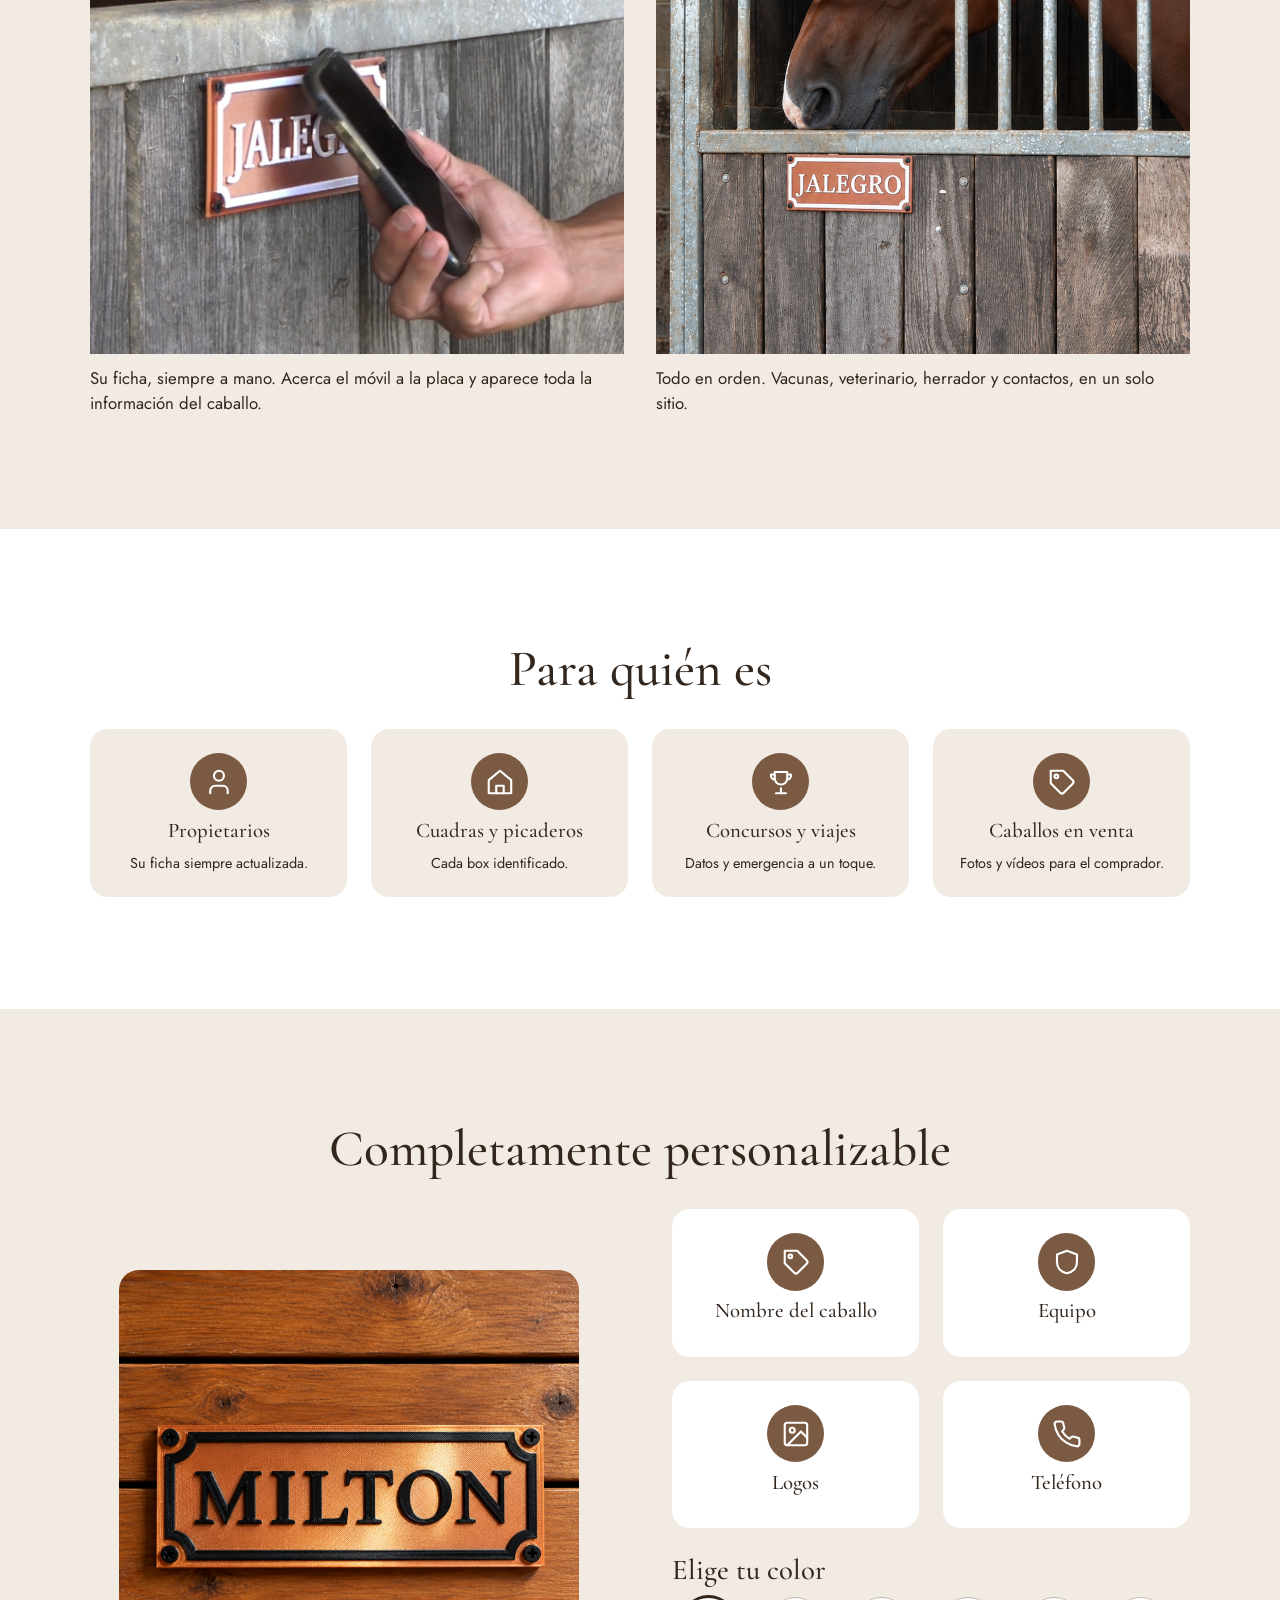
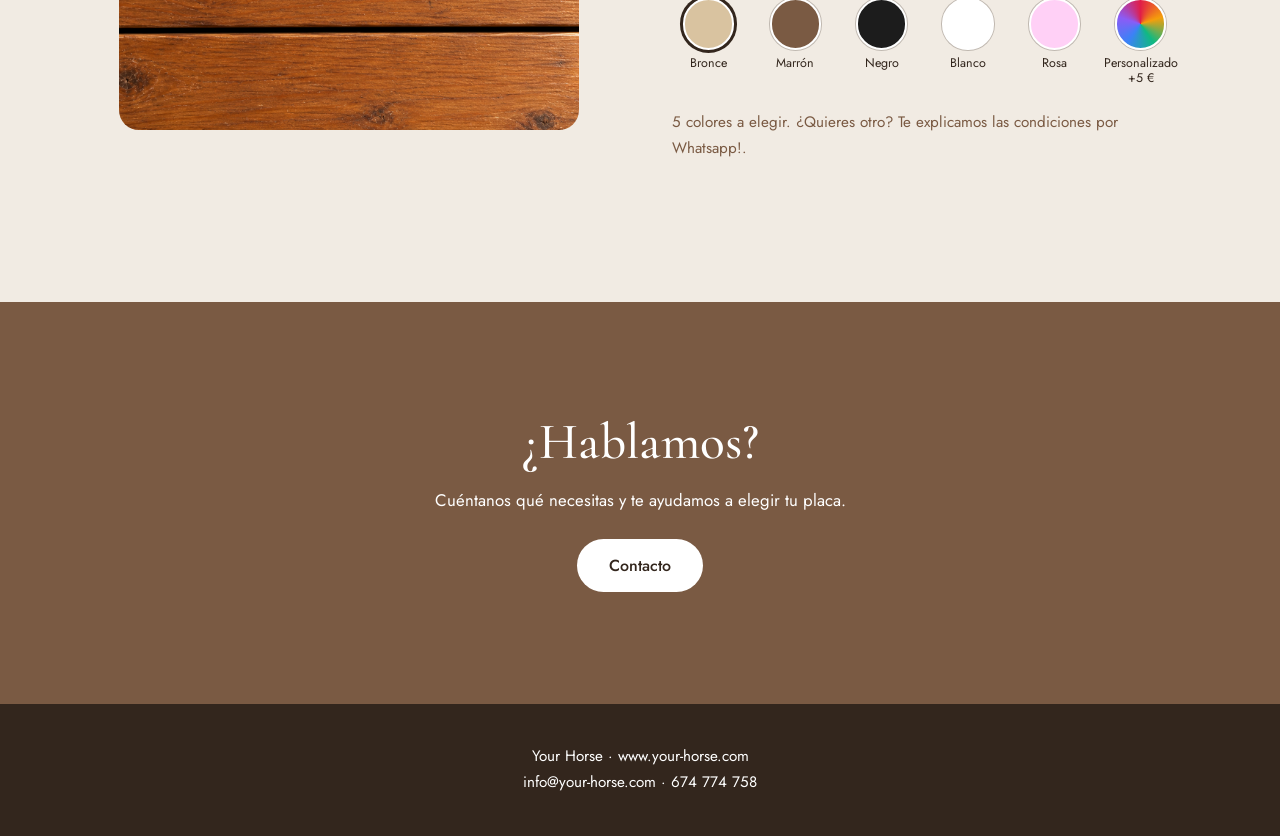
==== commit 40cf73c6: "Update index.html" ====
--- a/index.html
+++ b/index.html
@@ -13,7 +13,7 @@
     display: block;
     margin: 0 auto;">
     
-    <p>Acerca tu móvil y descubrelo</p><a class="btn light" href="productos.html">Ver productos</a><i data-i="nfc" title="Tecnología contactless"></i></div></section>
+    <p>Acerca tu móvil y descúbrelo</p><a class="btn light" href="productos.html">Ver productos</a><i data-i="nfc" title="Tecnología contactless"></i></div></section>
 <section class="sec"><div class="intro rv"><h2>La placa que lo sabe todo de tu caballo</h2>
 <p>Your Horse es una placa de cuadra con el nombre de tu caballo. Dentro guarda toda su información: datos, vacunas, veterinario, herrador, alimentación, contacto del dueño y de emergencia. Acercas el móvil y la ves al instante.</p><p class="nfc"><i data-i="nfc"></i>Con tecnología contactless con tu teléfono</p></div></section>
 <section class="sec sand"><div class="duo rv">
